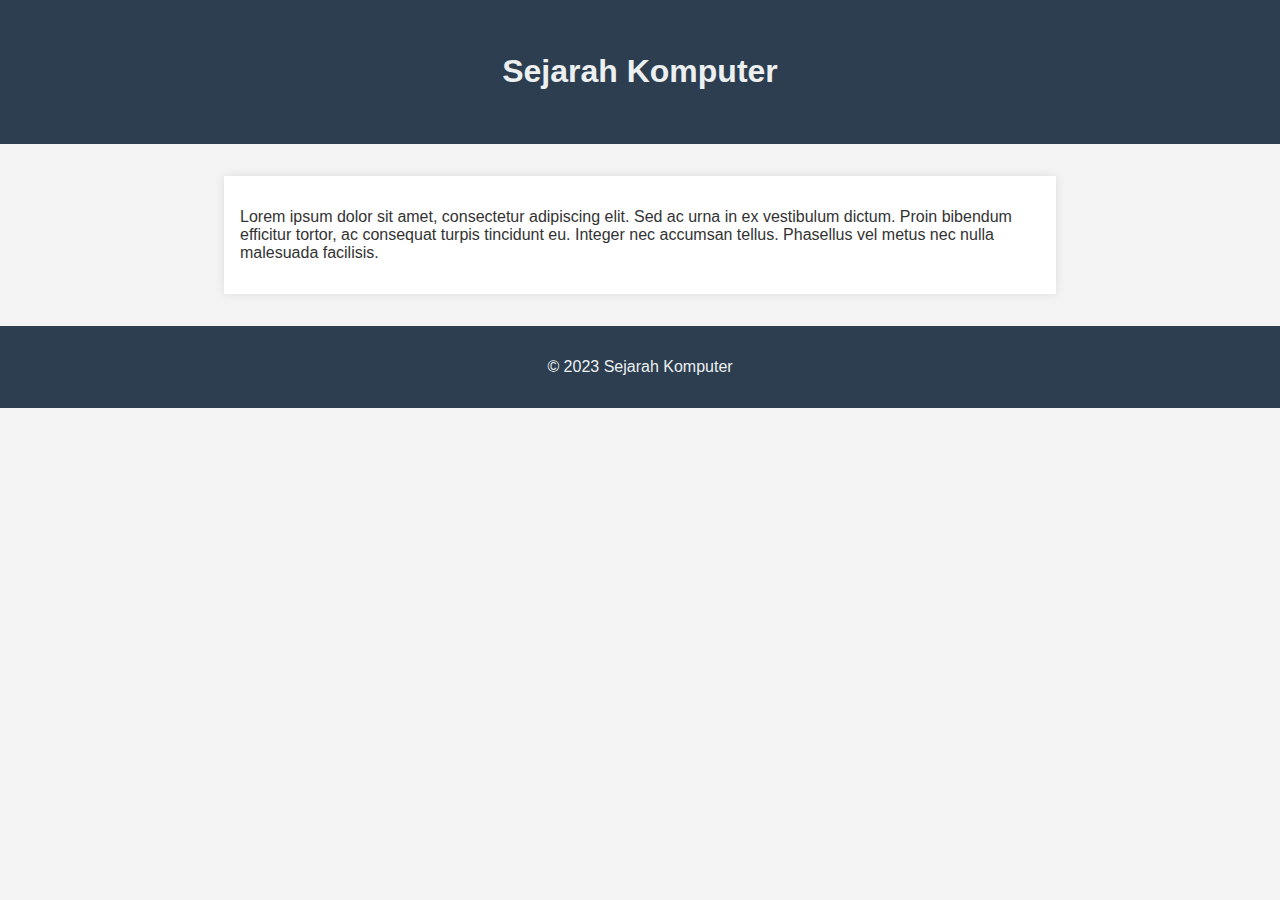
==== index.html @ bf606926 "Add files via upload" ====
<!DOCTYPE html>
<html lang="en">
<head>
    <meta charset="UTF-8">
    <meta name="viewport" content="width=device-width, initial-scale=1.0">
    <title>Sejarah Komputer</title>
    <style>
        body {
            font-family: 'Arial', sans-serif;
            margin: 0;
            padding: 0;
            box-sizing: border-box;
            background-color: #f4f4f4;
            color: #333;
        }

        header {
            text-align: center;
            padding: 2em;
            background-color: #2c3e50;
            color: #ecf0f1;
        }

        section {
            max-width: 800px;
            margin: 2em auto;
            padding: 1em;
            background-color: #fff;
            box-shadow: 0 0 10px rgba(0, 0, 0, 0.1);
        }

        footer {
            text-align: center;
            padding: 1em;
            background-color: #2c3e50;
            color: #ecf0f1;
        }

        @media screen and (max-width: 600px) {
            section {
                margin: 1em;
            }
        }
    </style>
</head>
<body>
    <header>
        <h1>Sejarah Komputer</h1>
    </header>

    <section>
        <p>
            Lorem ipsum dolor sit amet, consectetur adipiscing elit. Sed ac urna in ex vestibulum dictum. 
            Proin bibendum efficitur tortor, ac consequat turpis tincidunt eu. Integer nec accumsan tellus. 
            Phasellus vel metus nec nulla malesuada facilisis.
        </p>
        <!-- Tambahkan teks sejarah komputer di sini -->

    </section>

    <footer>
        <p>&copy; 2023 Sejarah Komputer</p>
    </footer>
</body>
</html>
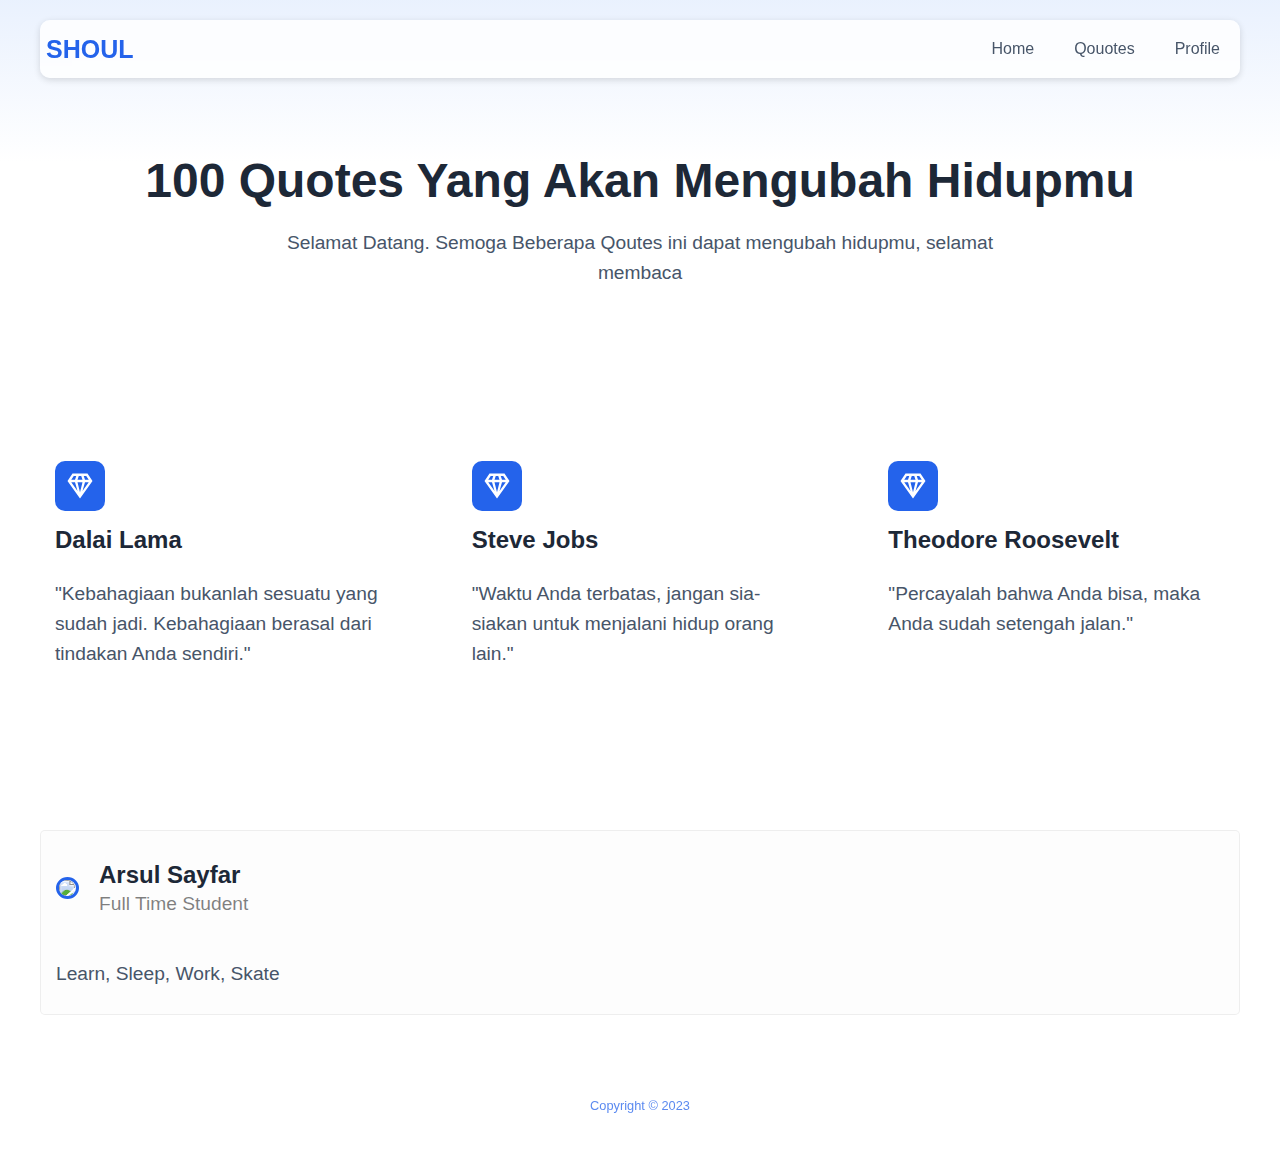
==== commit cc30a549: "Add files via upload" ====
--- a/index.html
+++ b/index.html
@@ -1,65 +1,15 @@
-<!DOCTYPE html>
-<html lang="en">
-<head>
-    <meta charset="UTF-8">
-    <meta name="viewport" content="width=device-width, initial-scale=1.0">
-    <title>Sejarah Komputer</title>
-    <style>
-        body {
-            font-family: 'Arial', sans-serif;
-            margin: 0;
-            padding: 0;
-            box-sizing: border-box;
-            background-color: #f4f4f4;
-            color: #333;
-        }
-
-        header {
-            text-align: center;
-            padding: 2em;
-            background-color: #2c3e50;
-            color: #ecf0f1;
-        }
-
-        section {
-            max-width: 800px;
-            margin: 2em auto;
-            padding: 1em;
-            background-color: #fff;
-            box-shadow: 0 0 10px rgba(0, 0, 0, 0.1);
-        }
-
-        footer {
-            text-align: center;
-            padding: 1em;
-            background-color: #2c3e50;
-            color: #ecf0f1;
-        }
-
-        @media screen and (max-width: 600px) {
-            section {
-                margin: 1em;
-            }
-        }
-    </style>
-</head>
-<body>
-    <header>
-        <h1>Sejarah Komputer</h1>
-    </header>
-
-    <section>
-        <p>
-            Lorem ipsum dolor sit amet, consectetur adipiscing elit. Sed ac urna in ex vestibulum dictum. 
-            Proin bibendum efficitur tortor, ac consequat turpis tincidunt eu. Integer nec accumsan tellus. 
-            Phasellus vel metus nec nulla malesuada facilisis.
-        </p>
-        <!-- Tambahkan teks sejarah komputer di sini -->
-
-    </section>
-
-    <footer>
-        <p>&copy; 2023 Sejarah Komputer</p>
-    </footer>
-</body>
-</html>+<!doctype html>
+            <html lang="en">
+              <head>
+                <meta charset="utf-8">
+                <title>Home</title>
+                <meta name="generator" content="GrapesJS Studio">
+                <meta name="viewport" content="width=device-width,initial-scale=1">
+                <meta property="og:type" content="website">
+                <meta name="robots" content="index,follow">
+                <link rel="stylesheet" href="./css/style.css">
+              </head>
+              <body id="iau9"><div id="i6po" class="gjs-grid-row"><div id="itjq" class="gjs-grid-column"><div id="iyd2" class="gjs-grid-row"><div id="iqjl" class="gjs-grid-column"><div id="ipdag"><b id="ik6r4">SHOUL</b></div></div><div id="iffs" class="gjs-grid-column"><div id="it00l" class="gjs-grid-row"><div id="irtfd" class="gjs-grid-column"><a id="icfyb" href="#feature-section" class="gjs-link">Home</a><a href="#feature-section" id="infmy1" class="gjs-link">Qouotes</a></div><div id="icyzp" class="gjs-grid-column"><a id="i88iz" href="#testimonial-section" class="gjs-link">Profile</a></div></div></div></div></div></div><div id="irz7b" class="gjs-grid-row"><div id="iycz3" class="gjs-grid-column"><h1 id="irjua" class="gjs-heading">100 Quotes Yang Akan Mengubah Hidupmu</h1><div id="itndw" class="text-main-content">Selamat Datang. Semoga Beberapa Qoutes ini dapat mengubah hidupmu, selamat membaca<br/></div></div></div><div id="ioyxg" class="gjs-grid-row"><div id="i8w4i" class="gjs-grid-column"><div id="ixzh1" class="gjs-grid-row"><div id="ilpi3" class="gjs-grid-column feature-item"><div data-type-icon id="ipmqo6" class="gjs-icon gjs-feature-icon"><svg viewBox="0 0 24 24"><path d="M16 9h3l-5 7m-4-7h4l-2 8M5 9h3l2 7m5-12h2l2 3h-3m-5-3h2l1 3h-4M7 4h2L8 7H5m1-5L2 8l10 14L22 8l-4-6H6z"></path></svg></div><h3 id="in9ef" class="gjs-heading">Dalai Lama</h3><div id="i8isa" class="text-main-content">"Kebahagiaan bukanlah sesuatu yang sudah jadi. Kebahagiaan berasal dari tindakan Anda sendiri."</div></div><div id="ic57kq" class="gjs-grid-column feature-item"><div data-type-icon id="ibdusm" class="gjs-icon gjs-feature-icon"><svg viewBox="0 0 24 24"><path d="M16 9h3l-5 7m-4-7h4l-2 8M5 9h3l2 7m5-12h2l2 3h-3m-5-3h2l1 3h-4M7 4h2L8 7H5m1-5L2 8l10 14L22 8l-4-6H6z">
+  </path></svg></div><h3 id="ica43q" class="gjs-heading">Steve Jobs</h3><div id="ickn3f" class="text-main-content">"Waktu Anda terbatas, jangan sia-siakan untuk menjalani hidup orang lain."</div></div><div id="idv32l" class="gjs-grid-column feature-item"><div data-type-icon id="ipmept" class="gjs-icon gjs-feature-icon"><svg viewBox="0 0 24 24"><path d="M16 9h3l-5 7m-4-7h4l-2 8M5 9h3l2 7m5-12h2l2 3h-3m-5-3h2l1 3h-4M7 4h2L8 7H5m1-5L2 8l10 14L22 8l-4-6H6z"></path></svg></div><h3 id="ieu6p6" class="gjs-heading">Theodore Roosevelt</h3><div id="izqkf7" class="text-main-content">"Percayalah bahwa Anda bisa, maka Anda sudah setengah jalan."</div></div></div></div></div><div id="testimonial-section" class="gjs-grid-row"><div id="infwen" class="gjs-grid-column"><div id="i5k4nf" class="gjs-grid-row"><div id="inea73" class="gjs-grid-column testimonial-item"><div id="i2d7qp" class="gjs-grid-row"><div id="idva29" class="gjs-grid-column"><img src="https://source.unsplash.com/random/200x200/?profile,person,business" id="ia7pcr"/></div><div id="i4djop" class="gjs-grid-column"><h4 id="iqroa4" class="gjs-heading">Arsul Sayfar</h4><div id="iaqf2c" class="text-main-content">Full Time Student</div></div></div><div id="it3yug" class="text-main-content">Learn, Sleep, Work, Skate</div></div></div></div></div><div id="iv3be5" class="gjs-grid-row"><div id="ilriti" class="gjs-grid-column"><div id="it6g1v" class="gjs-text-blue">Copyright © 2023</div></div></div></body>
+            </html>
+          --- a/css/style.css
+++ b/css/style.css
@@ -0,0 +1 @@
+* { box-sizing: border-box; } body {margin: 0;}.gjs-icon{display:inline-block;text-decoration:none;color:inherit;vertical-align:middle;fill:currentColor;width:50px;height:50px;}.gjs-grid-column{flex:1 1 0%;padding:5px 0;}.gjs-link{vertical-align:top;max-width:100%;display:inline-block;text-decoration:none;color:inherit;}.gjs-grid-row{display:flex;justify-content:flex-start;align-items:stretch;flex-direction:row;min-height:auto;padding:10px 0;}.gjs-heading{margin:0;}.gjs-heading{margin:0;color:rgba(29, 40, 55, 1);}.gjs-grid-column{flex:1 1 0%;padding:5px 0;}.gjs-grid-row{display:flex;justify-content:flex-start;align-items:stretch;flex-direction:row;min-height:auto;padding:10px 0;}#iqjl{flex:0 1 auto;}.gjs-link{vertical-align:top;max-width:100%;display:inline-block;text-decoration:none;color:inherit;transition:color 0.3s ease 0s;}#iffs{flex:0 1 auto;}#iyd2{align-items:center;justify-content:space-between;padding-top:0px;padding-bottom:0px;background-color:rgba(255, 255, 255, 0.8);border-top-left-radius:10px;border-top-right-radius:10px;border-bottom-right-radius:10px;border-bottom-left-radius:10px;backdrop-filter:blur(13px);box-shadow:0px 2px 7px 0px rgba(0, 0, 0, 0.14) ;}#i6po{justify-content:center;position:sticky;top:15px;padding-top:0px;padding-bottom:0px;padding-left:20px;padding-right:20px;}#itjq{width:100%;max-width:1200px;}#it00l{padding-top:0px;padding-bottom:0px;}#icfyb{padding:10px;font-family:Arial, Helvetica, sans-serif;padding-left:20px;padding-right:20px;}#irtfd{flex:0 1 auto;}#i88iz{padding:10px;font-family:Arial, Helvetica, sans-serif;padding-left:20px;padding-right:20px;}#icyzp{flex:0 1 auto;}#irz7b{justify-content:center;padding-top:80px;padding-bottom:80px;padding-left:20px;padding-right:20px;}#iycz3{max-width:1200px;align-items:center;display:flex;flex-direction:column;gap:10px;}#irjua{font-size:3rem;text-align:center;}#itndw{padding:10px;max-width:750px;margin-bottom:25px;text-align:center;}.text-content{line-height:20px;}.text-main-content{line-height:30px;font-size:1.2rem;}#iau9{font-family:Arial, Helvetica, sans-serif;background-image:linear-gradient(180deg, rgba(59, 130, 245, 0.11), white 14%);background-position:0px 0px;background-size:100% 100%;background-repeat:repeat;background-attachment:scroll;background-origin:padding-box;color:#475569;}#in9ef{font-size:1.5rem;}#i8isa{padding:10px;padding-left:0px;padding-right:0px;}#i8w4i{max-width:1200px;display:flex;flex-direction:column;}#ioyxg{justify-content:center;padding-top:23px;padding-bottom:80px;padding-left:20px;padding-right:20px;}#ixzh1{width:100%;flex-wrap:wrap;justify-content:flex-start;gap:50px;}.gjs-grid-column.feature-item{padding-top:15px;padding-right:15px;padding-bottom:15px;padding-left:15px;display:flex;flex-direction:column;gap:15px;min-width:30%;}#ia7pcr{color:black;border-top-left-radius:100%;border-top-right-radius:100%;border-bottom-right-radius:100%;border-bottom-left-radius:100%;max-width:100%;width:75px;border-top-width:3px;border-right-width:3px;border-bottom-width:3px;border-left-width:3px;border-top-style:solid;border-right-style:solid;border-bottom-style:solid;border-left-style:solid;border-top-color:rgb(36, 99, 235);border-right-color:rgb(36, 99, 235);border-bottom-color:rgb(36, 99, 235);border-left-color:rgb(36, 99, 235);padding-top:0px;padding-right:1px;padding-bottom:0px;padding-left:0px;margin-top:0px;margin-right:0px;margin-bottom:0px;margin-left:0px;}#iqroa4{font-size:1.5rem;}#i5k4nf{width:100%;flex-wrap:wrap;justify-content:flex-start;gap:50px;}#infwen{max-width:1200px;align-items:center;display:flex;flex-direction:column;}#testimonial-section{justify-content:center;padding-top:26px;padding-bottom:27px;padding-left:20px;padding-right:20px;}#inea73{justify-content:space-between;}.gjs-grid-column.testimonial-item{padding-top:15px;padding-right:15px;padding-bottom:15px;padding-left:15px;display:flex;flex-direction:column;gap:15px;min-width:45%;background-color:rgba(247, 247, 247, 0.23);border-top-left-radius:5px;border-top-right-radius:5px;border-bottom-right-radius:5px;border-bottom-left-radius:5px;align-items:flex-start;border-top-width:1px;border-right-width:1px;border-bottom-width:1px;border-left-width:1px;border-top-style:solid;border-right-style:solid;border-bottom-style:solid;border-left-style:solid;border-top-color:rgba(0, 0, 0, 0.06);border-right-color:rgba(0, 0, 0, 0.06);border-bottom-color:rgba(0, 0, 0, 0.06);border-left-color:rgba(0, 0, 0, 0.06);}#idva29{flex:0 1 auto;}#i2d7qp{width:100%;gap:20px;align-items:center;}#iaqf2c{color:rgba(0, 0, 0, 0.5);}#it3yug{padding:10px;padding-left:0px;padding-right:0px;}#ilriti{max-width:1200px;display:flex;flex-direction:column;}#iv3be5{justify-content:center;padding-top:6px;padding-left:20px;padding-right:20px;padding-bottom:32px;}#it6g1v{padding:10px;text-align:center;font-size:0.8rem;margin-top:20px;opacity:75%;}.gjs-button{vertical-align:top;max-width:100%;display:inline-block;text-decoration:none;color:white;padding-right:15px;padding-bottom:10px;padding-left:15px;background-color:rgb(36, 99, 235);border-top-left-radius:5px;border-top-right-radius:5px;border-bottom-right-radius:5px;border-bottom-left-radius:5px;padding-top:10px;font-size:1.1rem;text-align:center;}.gjs-text-blue{color:rgb(36, 99, 235);}.gjs-link:hover{color:rgb(36, 99, 235);text-decoration:underline;}.gjs-icon{display:inline-block;text-decoration:none;color:inherit;vertical-align:middle;fill:currentColor;width:50px;height:50px;}.gjs-icon.gjs-feature-icon{padding-top:10px;padding-right:10px;padding-bottom:10px;padding-left:10px;background-color:rgb(36, 99, 235);color:white;border-top-left-radius:10px;border-top-right-radius:10px;border-bottom-right-radius:10px;border-bottom-left-radius:10px;}#ieu6p6{font-size:1.5rem;}#izqkf7{padding:10px;padding-left:0px;padding-right:0px;}#ica43q{font-size:1.5rem;}#ickn3f{padding:10px;padding-left:0px;padding-right:0px;}#infmy1{padding:10px;font-family:Arial, Helvetica, sans-serif;padding-left:20px;padding-right:20px;}#ipdag{padding:10px;font-family:Helvetica, sans-serif;font-weight:900;font-size:25px;white-space:normal;padding-top:6px;padding-right:6px;padding-bottom:6px;padding-left:6px;}#ik6r4{color:#2463eb;font-family:Helvetica, sans-serif;}@media (max-width: 992px){.gjs-grid-row{flex-direction:column;}.gjs-grid-row{flex-direction:column;}#i2d7qp{flex-direction:row;}#iyd2{flex-direction:row;}#it00l{flex-direction:row;}#irz7b{padding-top:60px;padding-bottom:50px;padding-left:20px;}}@media (max-width: 768px){#iffs{display:none;}}